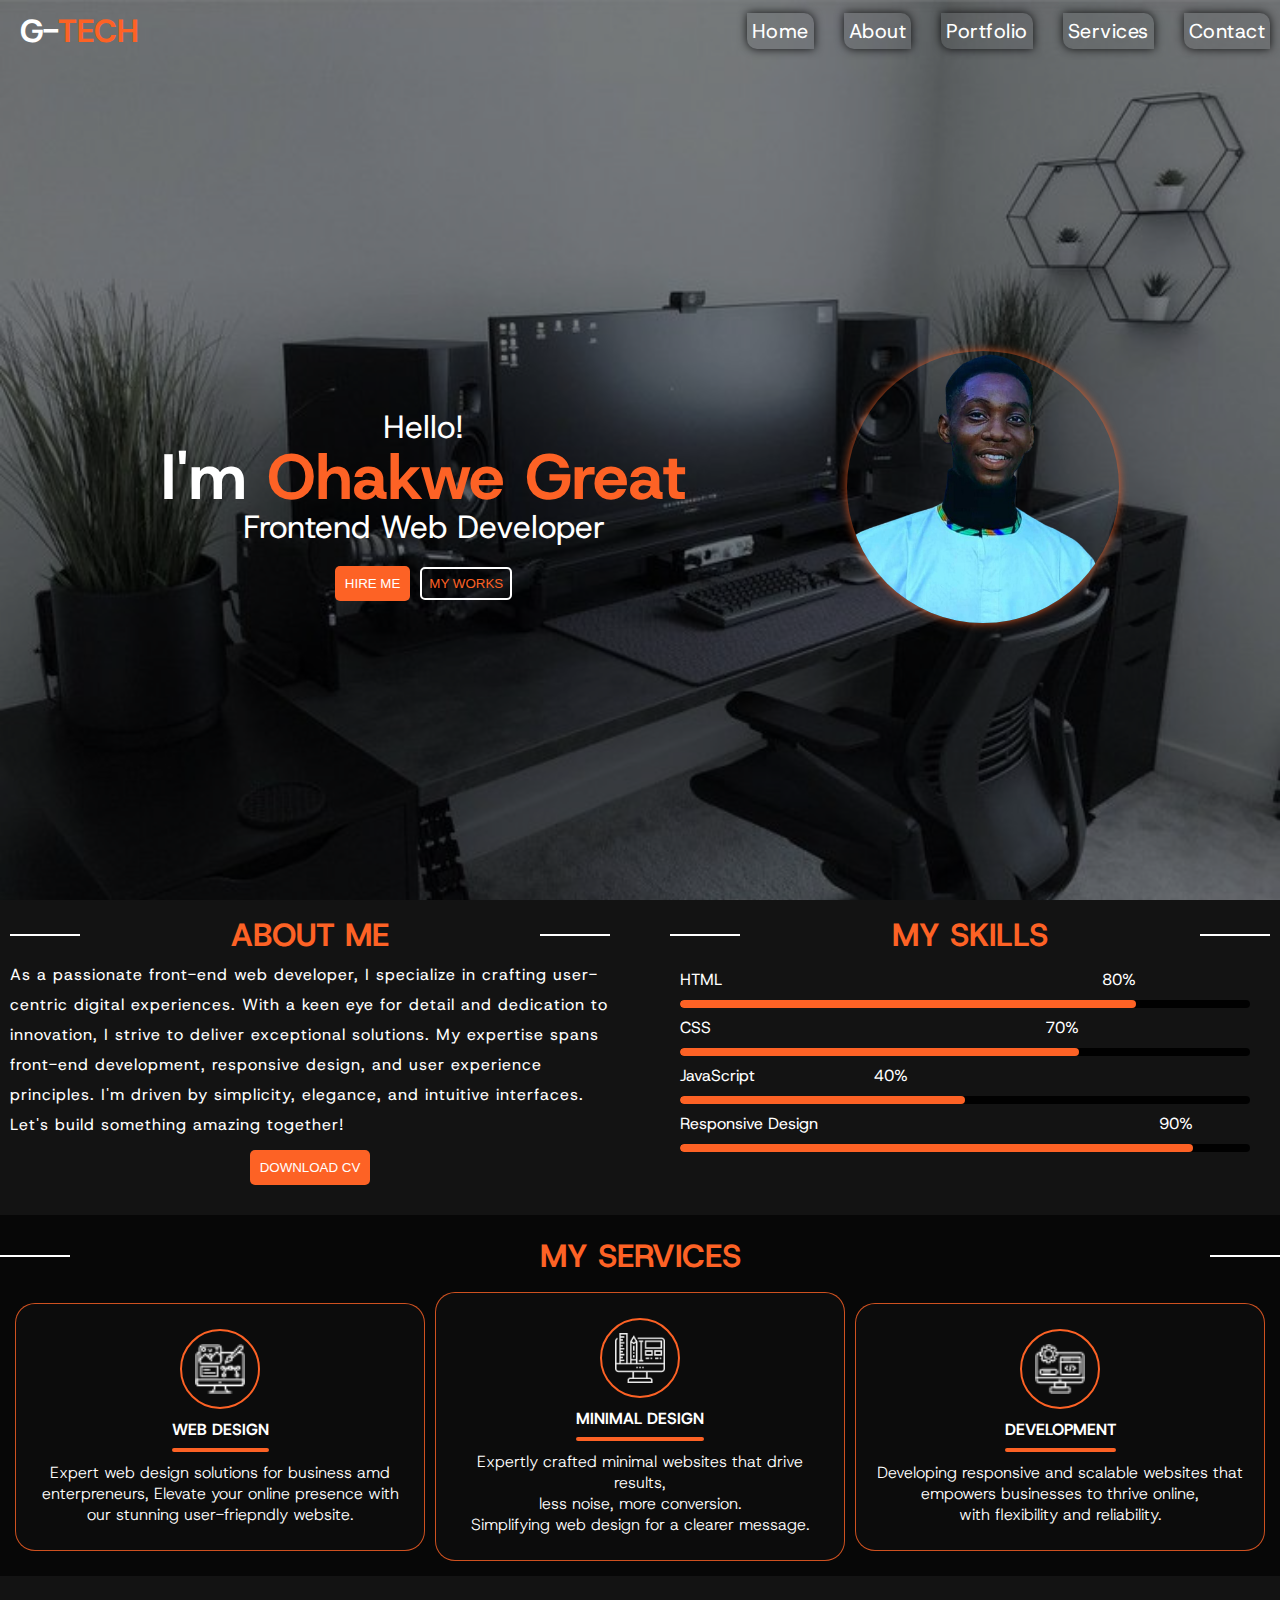
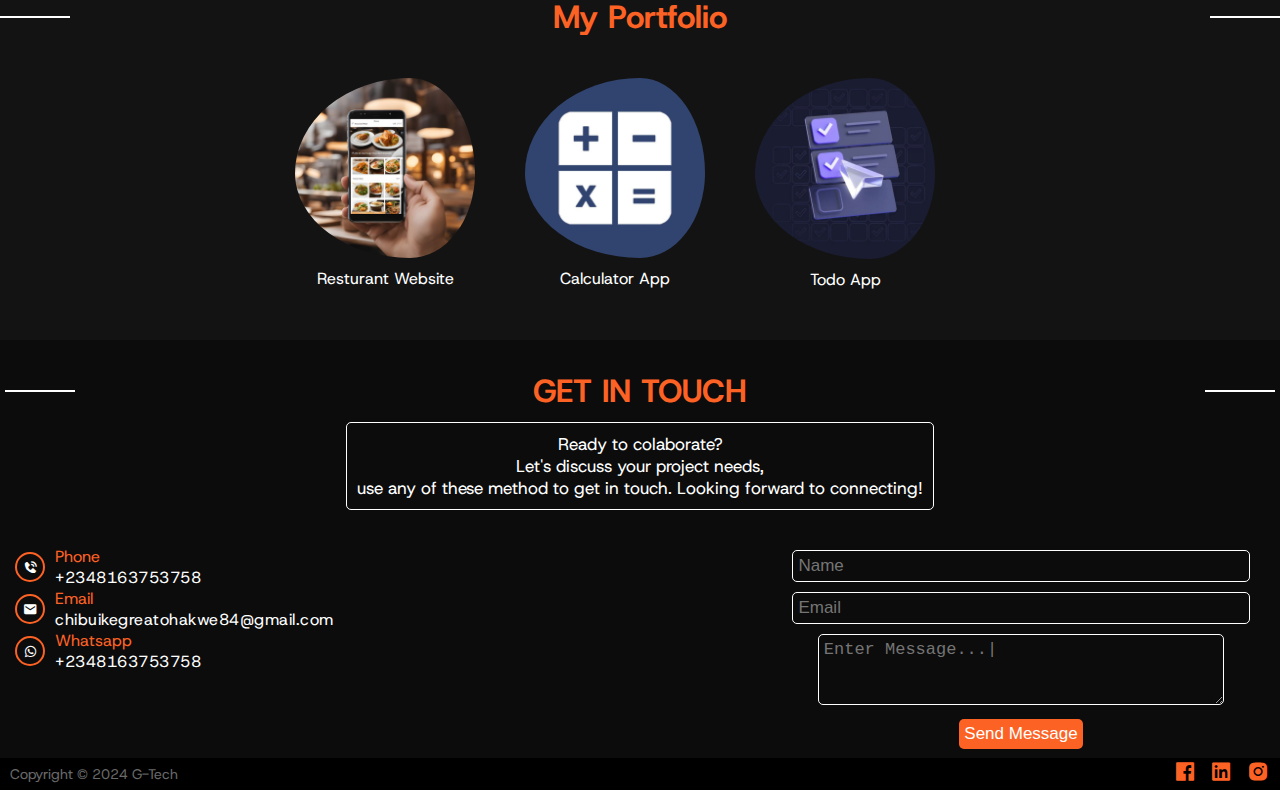
==== index.html @ cfb4677c "Update index.html" ====
<!DOCTYPE html>
<html lang="en">
<head>
   <meta charset="UTF-8">
   <meta name="viewport" content="width=device-width, initial-scale=1.0">
   <title>My Portfolio Website</title>    
   <link rel="stylesheet" href="portfolio.css">  
   <link rel="stylesheet" href="media quaries.css">
   <link href='https://unpkg.com/boxicons@2.1.4/css/boxicons.min.css' rel='stylesheet'>

</head>
<body>
   <!-- Home Section -->
    <header>
      <div class="hero-container">
      <div class="banner-section">

         <div class="logo-box">
            <h1 id="logo">G-<span id="tech">TECH</span></h1>
         </div>

        

         <div class="icon">
            <i class='bx bxs-up-arrow-alt bx-fade-up' ></i>
         </div>

         <div class="nav-box">
            <nav>
               <ul>
                  <div class="close-menu"><i class='bx bxs-down-arrow-alt bx-fade-up'></i></div>
                  <li><a href="">Home</a></li>
                  <li><a href="#about-h1"class="links">About</a></li>
                  <li><a href="#portfolio-section" class="links">Portfolio</a></li>
                  <li><a href="#services-section" class="links">Services</a></li>
                  <li><a href="#footer-message" class="links">Contact</a></li>
               </ul>
            </nav>
         </div>
        
      </div>

      <div class="introduction">
         <figure class="Photobox">
            <img src="images/my photo.jpg" alt="" class="my-photo">
         </figure>

         <div class="intro">
           <p="hello" id>Hello!</p>
           <h1>I'm <span class="name">Ohakwe Great</span></h1>
           <p>Frontend Web Developer</p>
           <div class="hero-buttons">
            <a href="mailto:chibuikegreatohakwe84@gmail.com"><button id="hire-me">HIRE ME</button></a>
           <a href="#portfolio-section"><button id="my-works">MY WORKS</button></a> 
         </div>
         </div>

         
      </div>
   

   </div>
   </header>

    <section class="about-section">

      <div class="about-container">

         <div class="about-text">
           
            <div class="hr-box">
            <hr class="hr-line-1">
            <h1 id="about-h1"> ABOUT ME </h1>
            <hr class="hr-line-1">
            </div>
            <p id="about-content">As a passionate front-end web developer,
               I specialize in crafting user-centric digital experiences.
               With a keen eye for detail and dedication to innovation,
               I strive to deliver exceptional solutions.
               My expertise spans front-end development, responsive design,
               and user experience principles. I'm driven by simplicity,
               elegance, and intuitive interfaces. Let's build something amazing together! </p>
         </div>
         <button id="download-cv">DOWNLOAD CV</button>
         </div>

         <!-- Skill Progress Bar -->
         
         <div class="skills-container">
            <div class="hr-box">
               <hr class="hr-line-1">
               <h1 id="about-h1"> MY SKILLS </h1>
               <hr class="hr-line-1">
            </div>
            <!-- HTML-Progress -->
            <div class="skill-progress-container">
            <div class="skill-progress-box">
               <div class="skill-info" style="width: 80%;">
                  <span class="skill">HTML</span>
                  <span class="rating">80%</span>
               </div>
               <div class="progress-container" >
                  <div class="progress" style="width: 80%;"></div>
               </div>
               <!-- CSS-Progress -->
               <div class="skill-info" style="width: 70%;">
                  <span class="skill">CSS</span>
                  <span class="rating">70%</span>
               </div>
               <div class="progress-container">
                  <div class="progress" style="width: 70%;"></div>
               </div>
               <!-- JavaSript-Progress -->
               <div class="skill-info" style="width: 40%;">
                  <span class="skill">JavaScript</span>
                  <span class="rating">40%</span>
               </div>
               <div class="progress-container">
                  <div class="progress" style="width: 50%;"></div>
               </div>
               <!-- Responsive-Design -->
               <div class="skill-info" style="width: 90%;">
                  <span class="skill">Responsive Design</span>
                  <span class="rating">90%</span>
               </div>
               <div class="progress-container">
                  <div class="progress" style="width: 90%;"></div>
               </div>
            </div>
               
         </div>
   </div>

   </section>


   <section id="services-section">
      <div class="hr-box">
         <hr class="hr-line-1">
         <h1 id="about-h1"> MY SERVICES </h1>
         <hr class="hr-line-1">
      </div>

      <div class="services-list-container">
        
         <div class="services">
            <figure class="figure">
               <div class="image-circle"><img src="logo/content.png" alt="Web design logo" class="logo"></div>
               <figcaption id="caption">WEB DESIGN</figcaption>
               <hr class="services-hr">
            </figure>
            <div class="services-description">
               <p>Expert web design solutions for business amd enterpreneurs, Elevate your  online presence with our stunning user-friepndly website.</p>
            </div>
         </div>

         <div class="services">
            <figure class="figure">
               <div class="image-circle"><img src="logo/minimal-design-logo.png" alt="Minimal design logo" class="logo"></div>
               <figcaption id="caption">MINIMAL DESIGN</figcaption>
               <hr class="services-hr">
            </figure>
            <div class="services-description">
               <p>Expertly crafted minimal websites that drive results,<br>
               less noise, more conversion. <br>
               Simplifying web design for a clearer message.
            </p>
            </div>
         </div>

         <div class="services">
            <figure class="figure">
               <div class="image-circle"><img src="logo/development.png" alt="Development Logo" class="logo"></div>
               <figcaption id="caption">DEVELOPMENT</figcaption>
               <hr class="services-hr">
            </figure>
            <div class="services-description">
               <p>Developing responsive and scalable websites that empowers businesses to thrive online,<br> with flexibility and reliability.
               </p>
            </div>
         </div>
      </div>
   </section>

   <section id="portfolio-section">
      <div class="contact-box">
         <div class="hr-box">
            <hr class="hr-line-1">
            <h1 id="about-h1">My Portfolio</h1>
            <hr class="hr-line-1">
         </div>

         <div class="projects-container">
            <div id="boxes"><a href="projects/Resturant web page/Index.html"><img src="images/food website.jpeg" alt=""></a> <p id="boxes-text">Resturant Website</p></div>
            <div id="boxes"><a href="Calculator App/index.html"><img src="images/calculator.jpeg" alt=""></a> <p id="boxes-text">Calculator App</p></div>
            <div id="boxes"><a href="Todo_List_App/index.html"><img src="images/Todo-app.jpeg" alt=""></a> <p id="boxes-text">Todo App</p></div>
            <div id="boxes"><a href=""></a></div>
            <div id="boxes"><a href=""></a></div>
            <div id="boxes"><a href=""></a></div>
         </div>
      
      </section>

   <section class="contact-section">
      <div class="contact-box">
         <div class="hr-box">
            <hr class="hr-line-1">
            <h1 id="about-h1">GET IN TOUCH</h1>
            <hr class="hr-line-1">
         </div>

         <p id="footer-message">Ready to colaborate? <br>
            Let's discuss your project needs,<br>
            use any of these method to get in touch.
            Looking forward to connecting!
         </p>

         <div class="contact-container">
         <div class="contact-options">

            <div class="phone">
               <i class='bx bxs-phone-call' id="contact-icon"></i>

               <div class="tel">
               <p>Phone </p>
               <a href="tel:+2348163753758">+2348163753758</a>
               </div>
            </div>

            <div class="phone">
               <i class='bx bxs-envelope' style='color:#ffffff' id="contact-icon"></i>

               <div class="tel">
               <p>Email </p>
               <a href="mailto:chibuikegreatohakwe84@gmail.com">chibuikegreatohakwe84@gmail.com</a>
               </div>
            </div>

            <div class="phone">
               <i class='bx bxl-whatsapp'  id="contact-icon"></i>

               <div class="tel">
               <p>Whatsapp </p>
               <a href="https://wa.link/nxistd">+2348163753758</a>
               </div>
            </div>

         </div>

      <div class="contact-form">
         <form action="https://formsubmit.co/chibuikegreatohakwe84@gmail.com" method="POST" id="contact-form" data-formsubmit-ajax>
            <input type="text" name="name" placeholder="Name" id="input" required><br>
            <input type="email" name="email" placeholder="Email" id="input" required><br>
            <textarea name="message" id="message"  placeholder="Enter Message...|" ></textarea><br>
            <button type="submit" id="submit" >Send Message</button>
            <p id="message-status"></p>
         </form>
      </div>

   </div>

   </section>

   <footer>

      <div class="copy-box"><p class="copy">Copyright &copy; 2024 G-Tech</p>
      </div>

      <div class="socials-icons">
         <a href="
         https://www.facebook.com/profile.php?id=100076624069407
         "><i class='bx bxl-facebook-square' ></i></a>
         <a href="https://www.linkedin.com/in/great-chibuike-5973b7276?utm_source=share&utm_campaign=share_via&utm_content=profile&utm_medium=android_app"><i class='bx bxl-linkedin-square'  ></i></a>
         <a href="https://www.instagram.com/chibuike_great/profilecard/?igsh=MTlzbmh6cG9wYnJkNA==
         "><i class='bx bxl-instagram-alt'></i></a>
      </div>
      
   </footer>
<script src="portfolio.js"></script>
</body>
</html>
---- portfolio.css ----
/* IMPORTED FONT FROM GOOGLE FONT */
@import url('https://fonts.googleapis.com/css2?family=Host+Grotesk:ital,wght@0,300..800;1,300..800&family=Roboto:ital,wght@0,100;0,300;0,400;0,500;0,700;0,900;1,100;1,300;1,400;1,500;1,700;1,900&display=swap');

 
 
 /* Mobile Display  First */

 /* CSS Reset */
* {
   margin: 0;
   padding: 0;
   box-sizing: border-box;
}

body {
   font-family: "Host Grotesk", sans-serif;
   font-optical-sizing: auto;
}

/* HERO SECTION STYLE */
header {
   height: 100vh;
   background-image: url(images/mobile\ hero\ 1.jpeg);
   background-size: cover;
   animation-name: hero-background-changer;
   animation-duration: 10s;
   animation-delay: 2s;
   animation-fill-mode: forwards;
   animation-direction: alternate; 
   animation-iteration-count: infinite;
   animation-timing-function:ease-in-out;
}

@keyframes hero-background-changer {
   0% {
      background-image: url(images/mobile\ hero\ 1.jpeg);
      }
   50% {
      background-image: url(images/mobile\ hero\ 2.jpeg);
   }
   100% {
      background-image: url(images/mobile\ hero\ 3.jpeg);
   }
}

.hero-container {
   background-color: rgba(0, 0, 0, 0.493);
   height: 100vh;
}
.banner-section {
   display: flex;
   justify-content: space-between;
   align-items: center;
}

.logo-box {
   padding: 10px 0px 0px 20px;
   color: white;
}

#tech {
   color: #fd6225;
}




.nav-box {
   position: fixed;
   top: 0;
   transform: translateY(200%);
   transition:  0.2s ease-in-out;
   width: 100%;
   /* height: 100vh; */
   background-color: rgba(0, 0, 0, 0);
   backdrop-filter: blur(10px);
   border-bottom-right-radius: 20px;
   border-bottom-left-radius: 20px;
   border: 1px solid 
   #fd6225;
   padding: 20px;
}

nav li {
   display: flex;
   flex-direction: column;
   align-items: center;
   border-bottom: 1px solid 
   #fd6225;
   border-top: 1px solid 
   #fd6225;
   padding: 18px 0px;
   box-shadow: 0 0 10px #000000d7;
   border-top-left-radius: 50%;
   border-bottom-right-radius: 50%;
   margin-top: 10px;
   font-size: 20px;
}

nav li:active {
   background-color: #fd6225;
}


.nav-box.show {
   transform: translateX(0);
   animation-name: show-nav-items;
   animation-duration: 0.3s;
   animation-timing-function: ease-in-out;
   animation-direction: alternate;
}

@keyframes show-nav-items {
   from {
      opacity: 0;
      width: 0%;
   }to {
      opacity: 100;
      width: 100%;
   }
}

ul li, a{
   list-style-type: none;
   text-decoration: none;
   color: rgb(255, 255, 255);
   letter-spacing: 0.5px;

   /* border-bottom-right-radius: 50%;
   border-bottom-left-radius: 50%; */
}

  .bxs-down-arrow-alt {
   font-size: 3rem;
   color : white;
}

.bxs-up-arrow-alt {
   font-size: 3.5rem;
   color : #fd6225;
   background-color: rgba(65, 65, 65, 0.205);
   backdrop-filter: blur(10px);
   border-radius: 10px;
}

.close-menu {
   background-color: rgba(225, 225, 225, 0.205);
   backdrop-filter: blur(10px);
   border-radius: 10px;
}

.icon {
   padding: 11px 10px 0px 0px;
}



.introduction {
   display: flex;
   flex-direction: column;
   align-items: center;
   justify-content: center;
   text-align: center;
   height: 75vh;
   line-height: 30px;
}

.my-photo {
   height: 13rem;
   width: 13rem;
   border-radius: 50%;
   box-shadow: 0 0 10px #fd6225d7;
   margin-bottom: 10px;
}  

.intro {
   color: white;
}

.name {
   color: #fd6225;
   padding-bottom: 5px;
}

.hero-buttons {
   display: flex;
   flex-direction: row;
   justify-content: center;
   padding: 10px;
   column-gap: 10px; 
}
#hire-me {
   background-color: #fd6225;
   color: white;
   border:  none;
   border-radius: 5px;
   padding: 10px;
   transition: 0.09s ease-in-out;
}

#hire-me:active {
   transform: scale(1.1);
   background-color: #f37b4b;
   color: black;
}

#my-works {
   background-color: transparent;
   color: #fd6225;
   border:  2px solid white; 
   padding: 7px;
   border-radius: 5px;
}




.about-section {
   background-color: rgba(0, 0, 0, 0.925);
   color: white;
   padding-bottom: 30px;
   /* height: 95vh; */
   line-height: 30px;
}
.about-container {
   display: flex;
   flex-direction: column;
   align-items: center;
   padding-top: 20px;
}
.about-text {
   text-align: center;
   padding-bottom: 10px;
}
#about-h1 {
   color: #fd6225;
}
#about-content {
   letter-spacing: 1px;
   padding-top: 10px;
}

#download-cv {
   background-color: #fd6225;
   border: none;
   padding: 10px;
   border-radius: 5px;
   color: white;
}

.hr-box {
   display: flex;
   justify-content: space-between;
   align-items: center;
}
.hr-line-1 {
   height: 2px;
   width: 70px;
   border: none;
   background-color: white;
}

.skills-container {
   padding-top: 50px;
}
.skill-progress-container {
   padding-top: 10px;
}
.skill-progress-box {
   padding: 0px 10px;
}
.skill-info {
   display: flex;
   justify-content: space-between;
   width: 80%;
   padding-bottom: 5px;
   padding-top: 5px;
}
.progress-container {
   width: 100%;
   height: 8px;
   background-color: #000000f1;
   border-radius: 10px;
   overflow: hidden;
}
.progress {
   height: 100%;
   background-color: #fd6225;
   border-radius: 10px;
   width: 80%;
}



/* SERVICES SECTION */
#services-section {
   background-color: rgb(7, 7, 7);
   color: white;
   padding-top: 20px;
}
.hr-box {
   text-align: center;
}

.services-list-container {
   display: flex;
   flex-direction: column;
   align-items: center;
   gap: 10px;
   padding: 15px ;
   
}
.services {
   display: flex;
   flex-direction: column;
   align-items: center;
   text-align: center;
   width: 100%;
   height: 100%;
   padding: 25px 18px;
   border-radius: 20px;
   background-color: rgb(12, 12, 12);
   border: 1px solid #fd6225ce;
}

.figure {
   display: flex;
   flex-direction: column;
   align-items: center;
   font-weight: bold;
   padding-bottom: 5px;
}
.logo {
   width: 70px;
   height: 70px;
   padding: 10px;

}
.services-hr {
   width: 100%;
   border: 2px solid #fd6225;
   border-radius: 30px;
}
.image-circle {
   border: 2px solid #fd6225;
   width: 80px;
   height: 80px;
   display: flex;
   align-items: center;
   justify-content: center;
   border-radius: 50%;
   
}

.services-description {
   font-weight: lighter;
   padding-top: 5px;
   text-align: center;
}

#caption {
   padding-top: 10px;
   padding-bottom: 8px;
}

#portfolio-section {
   background-color: rgba(0, 0, 0, 0.925);
   padding-top: 20px;
   
}
.projects-container, p{
   display: flex;
   justify-content: center;
   text-align: center;
}

.projects-container {
   display: flex;
   flex-direction: column;
   justify-content: center;
   align-items: center;
   padding-top: 10px;
}
#boxes img, #boxes-text{
   width: 300px;
   height: auto;
   border-radius: 20px;
   color: white;
   display: flex;
   padding-bottom: 10px;
}

.contact-section {
   background-color: rgb(12, 12, 12);
   color: white;
   padding: 30px 5px;
}
.phone {
   display: flex;
   flex-direction: row;
   align-items: center;
   color: #fd6225;
   column-gap: 10px;
}

#contact-icon {
   border: 2px solid #fd6225;
   border-radius: 50%;
   text-align: center;
   font-size: 15px ;
   padding: 6px;
   width: 30px;
   height: 30px;
   color: white;
}

.tel a {
   color: white;
   text-decoration: none;
}

.contact-form {
   display: flex;
   justify-content: center;
   text-align: center;
}

#input {
  margin-bottom: 10px;
  width: 90%;
  font-size: 17px;
  padding: 5px;
  border-radius: 5px;
  background: none;
  border: 1px solid white;
  color: white;
}

#message {
   margin-bottom: 10px;
   width: 80%;
   height: 40%;
   font-size: 17px;
   padding: 5px 30px ;
   border-radius: 5px;
   background: none;
   border: 1px solid white;
   color: white;
}
#footer-message {
   font-size: 17px;
   margin: 15px 5px 0px 5px; 
   padding: 10px 10px 10px 10px; 
   border-radius: 5px;
   background: none;
   border: 1px solid white;
   color: white;
}

.contact-container {
   padding-top: 30px;
}
#contact-form {
   width: 100%;
   padding-top: 20px;
}

#submit {
   background-color: #fd6225;
   color: white;
   font-size: 17px;
   border: none;
   padding: 5px;
   border-radius: 5px;
   margin-top: 4px;
}

footer {
   background-color: black;
   color: #fd6225;
   font-size: 1.5rem;
   display: flex;
   flex-direction: row;
   flex-wrap: wrap;
   justify-content: center;
   align-items: center;
   text-align: center;
   column-gap: 70px;
}
.socials-icons a {
   padding-right: 5px;
   padding-top: 5px;
   color: #fd6225;
}

.tel {
   display: flex;
   flex-direction: column;
   align-items: flex-start;
}
.copy {
   font-size: 14px;
   color: rgb(105, 105, 105);
   padding-left: 5px;
}
---- media quaries.css ----
/* All Media Queries */

/* Media for 360px -   mobile display */
@media only screen and (min-width: 700px) and (max-width: 3000px) {
   header {
      height: 100vh;
      background-image: url(images/luxury\ gaming\ room\ setup.jpeg);
      background-size: cover;
   }





   #logo {
      width: 120%;
   } 

   
  .bxs-down-arrow-alt {
      display: none;
}

.bxs-up-arrow-alt {
   display: none;
}

.close-menu {
display: none;
}

.icon {
   display: none;
}


 /* Display the nav box horizontally */
 .nav-box {
   position: relative;
   top: 0;
   transform: none;
   transition: none;
   width: 100%;
   background-color: transparent;
   backdrop-filter: none;
   border: none;
   padding: 0px;
 }
 
 /* Style the navigation menu */
 nav ul {
   list-style: none;
   margin: 0;
   padding-right: 10px;
   display: flex;
   justify-content: right;
   gap: 30px;
   align-items: center;
   border-style: none;
   border-radius: none;
 }
 
 /* Style the navigation menu items */
 nav li {
   display: inline-block;
   margin-right: 0px;
   padding: 5px;
   border: none;
   border-radius: 10px;
   border-top-left-radius: 0%;
   border-bottom-right-radius: 0%;
 }

 
 
 /* Style the navigation menu links */
 nav a {
   text-decoration: none;
   color: white;
 }



.introduction {
   display: flex;
   flex-direction: row-reverse;
   align-items: center;
   justify-content: space-evenly;
   text-align: center;
   height: 100vh;
   line-height: 50px;
   margin: 0px;
}

.my-photo {
   height: 17rem;
   width: 17rem;
   border-radius: 50%;
   box-shadow: 0 0 10px #fd6225d7;
   margin-bottom: 10px;
} 

.intro {
   color: white;
   font-size: 2rem;
} 

.hero-buttons {
   padding: 0px;
}

   .about-section {
      background-color: rgba(0, 0, 0, 0.925);
      color: white;
      padding-bottom: 30px;
      line-height: 30px;
      display: flex;
      flex-direction: row;
      justify-content: space-between;
      column-gap: 60px;
      padding-top: 20px;
   }

   .about-container {
      padding-top: 0px;
      width: 90%;
      padding-left: 10px;
   }
   #about-content {
      text-align: left;
   }

   .about-text {
      text-align: left;
      padding-top: 0px;
   }
   .hr-box {
      display: flex;
      justify-content: space-between;
      align-items: center;
      width: 100%;
   }
   .hr-line-1 {
      height: 2px;
      width: 70px;
      border: none;
      background-color: white;
   }
   
   .skills-container {
      padding-top: 0px;
      padding-right: 10px;
      width: 90%;
      margin-top: 0px;
   }
   .skill-progress-container {
      padding-top: 10px;
      padding-right: 10px;
   }
   .skill-progress-box {
      padding: 0px 10px;
   }
   .skill-info {
      display: flex;
      justify-content: space-between;
      width: 80%;
      padding-bottom: 5px;
      padding-top: 5px;
   }


   .services-list-container {
      display: flex;
      flex-direction: row;
      align-items: center;
      gap: 10px;
      padding: 15px ;
   }

   .services {
      display: flex;
      flex-direction: column;
      align-items: center;
      text-align: center;
      padding: 25px 18px;
      border-radius: 20px;
      background-color: rgb(12, 12, 12);
      border: 1px solid #fd6225ce;
   }

   .projects-container {
      flex-direction: row;
      align-items: center;
      text-align: center;
      justify-content: center;
      width: 100%;
      padding: 40px 0px;
   }
   
   #boxes img, #boxes-text {
      width: 230px;
      padding-right: 50px;
      border-radius: 50%;
   }

   .contact-section {
      background-color: rgb(12, 12, 12);
      color: white;
      padding: 30px 5px;
   }
   .contact-box {
      display: flex;
      flex-direction: column;
      justify-content: center;
   }
   .phone {
      display: flex;
      flex-direction: row;
      align-items: center;
      color: #fd6225;
      column-gap: 10px;
   }

   .contact-options {
      padding-left: 10px;
   }
   
   #contact-icon {
      border: 2px solid #fd6225;
      border-radius: 50%;
      text-align: center;
      font-size: 15px ;
      padding: 6px;
      width: 30px;
      height: 30px;
      color: white;
   }
   
   .tel a {
      color: white;
      text-decoration: none;
   }
   
   #input {
     margin-bottom: 10px;
     width: 90%;
     font-size: 17px;
     padding: 5px;
     border-radius: 5px;
     background: none;
     border: 1px solid white;
     color: white;
   }
   
   #message {
      margin-bottom: 5px;
      width: 80%;
      height: 40%;
      font-size: 17px;
      padding: 5px;
      border-radius: 5px;
      background: none;
      border: 1px solid white;
      color: white;
   }
   #footer-message {
      max-width: 50%;
      margin: 10px auto;
      
   }
   #contact-form {
      width: 100%;
      padding-top: 30px;
   }
   .contact-form {
      width: 40%;
      padding-top: 30px;
   }
   
   #submit {
      background-color: #fd6225;
      color: white;
      font-size: 17px;
      border: none;
      padding: 5px;
      border-radius: 5px;
      margin-top: 4px;
   }

   .contact-container {
      display: flex;
      align-items: center;
      justify-content: space-between;
      margin-top: -60px;
      
   }

   footer {
      background-color: black;
      color: #fd6225;
      font-size: 1.5rem;
      display: flex;
      flex-direction: row;
      flex-wrap: wrap;
      justify-content: space-between;
      align-items: center;
      text-align: center;
      gap: 0px;
      padding: 0px 5px 0px 5px;
   }
   .socials-icons a {
      padding-right: 5px;
      padding-top: 5px;
      color: #fd6225;
   }
   
   .tel {
      display: flex;
      flex-direction: column;
      align-items: flex-start;
   }
   .copy {
      font-size: 14px;
      color: rgb(105, 105, 105);
      padding-left: 5px;
   }


}
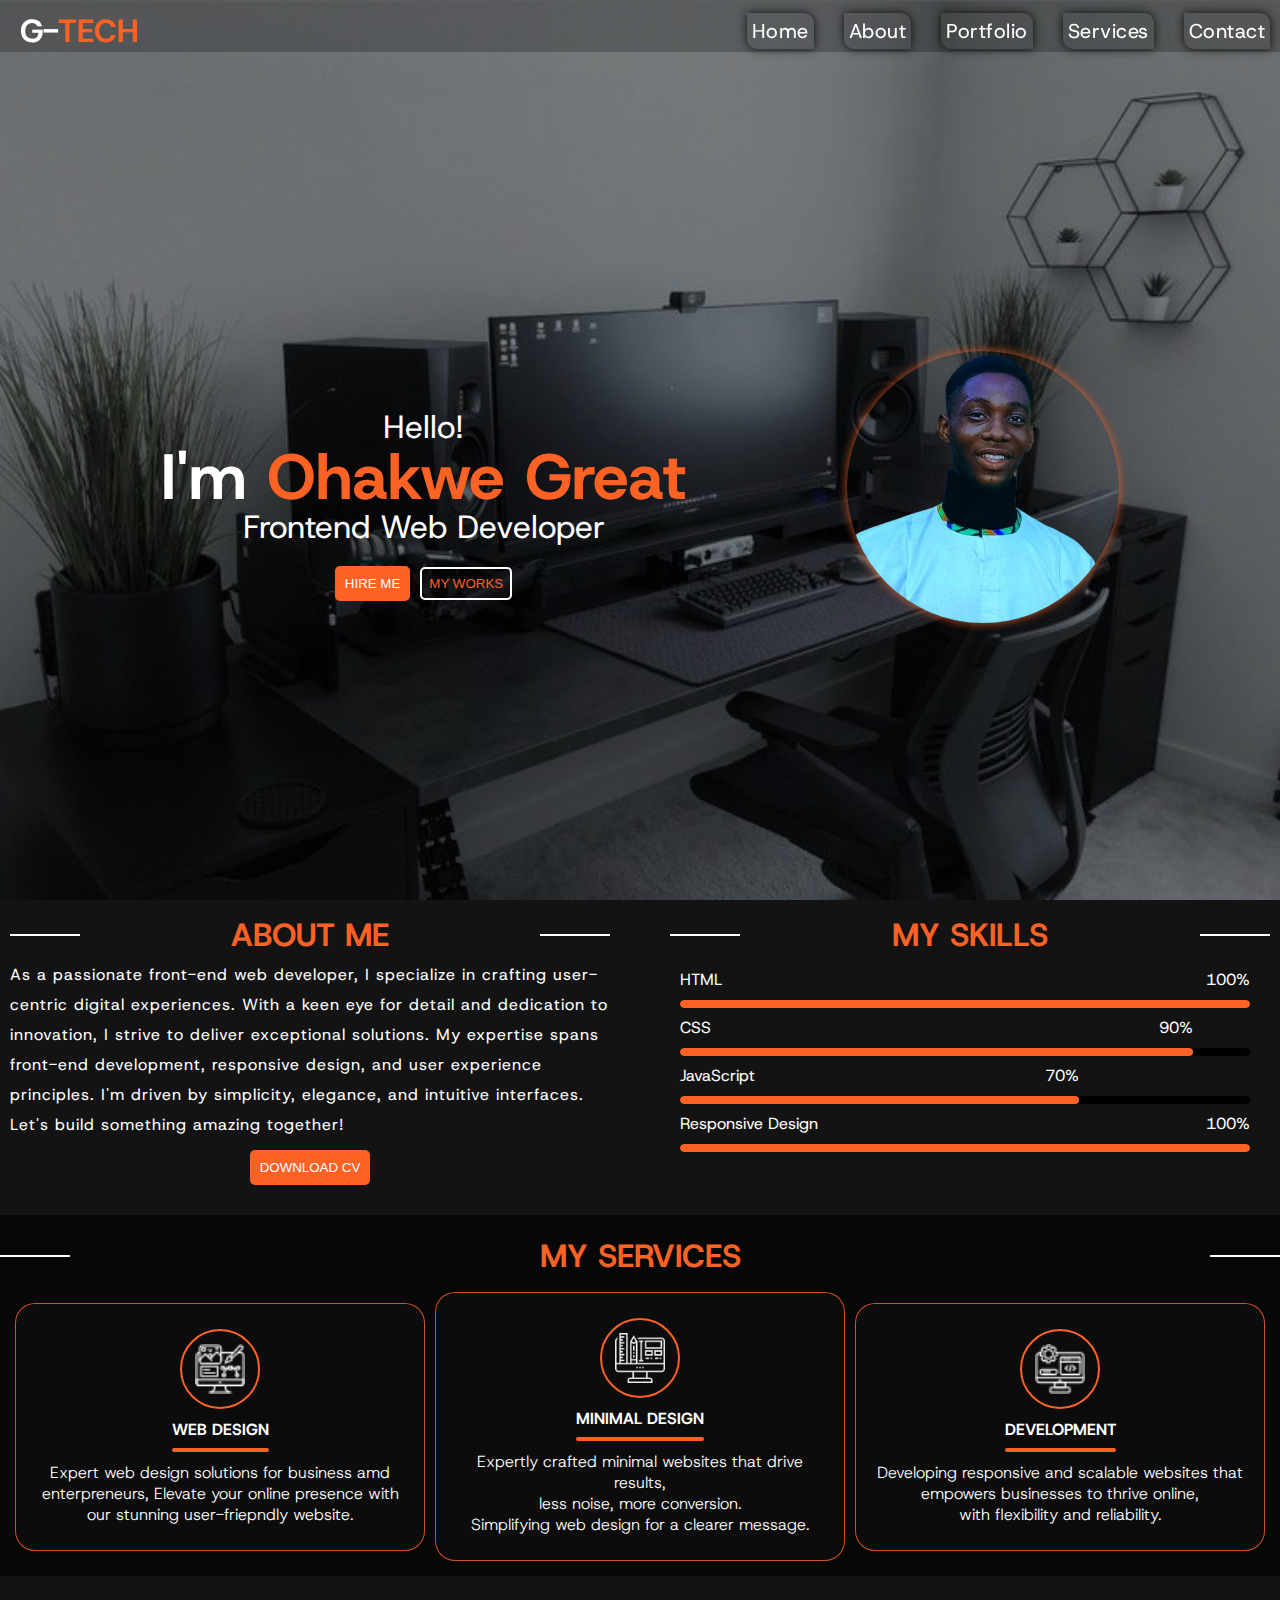
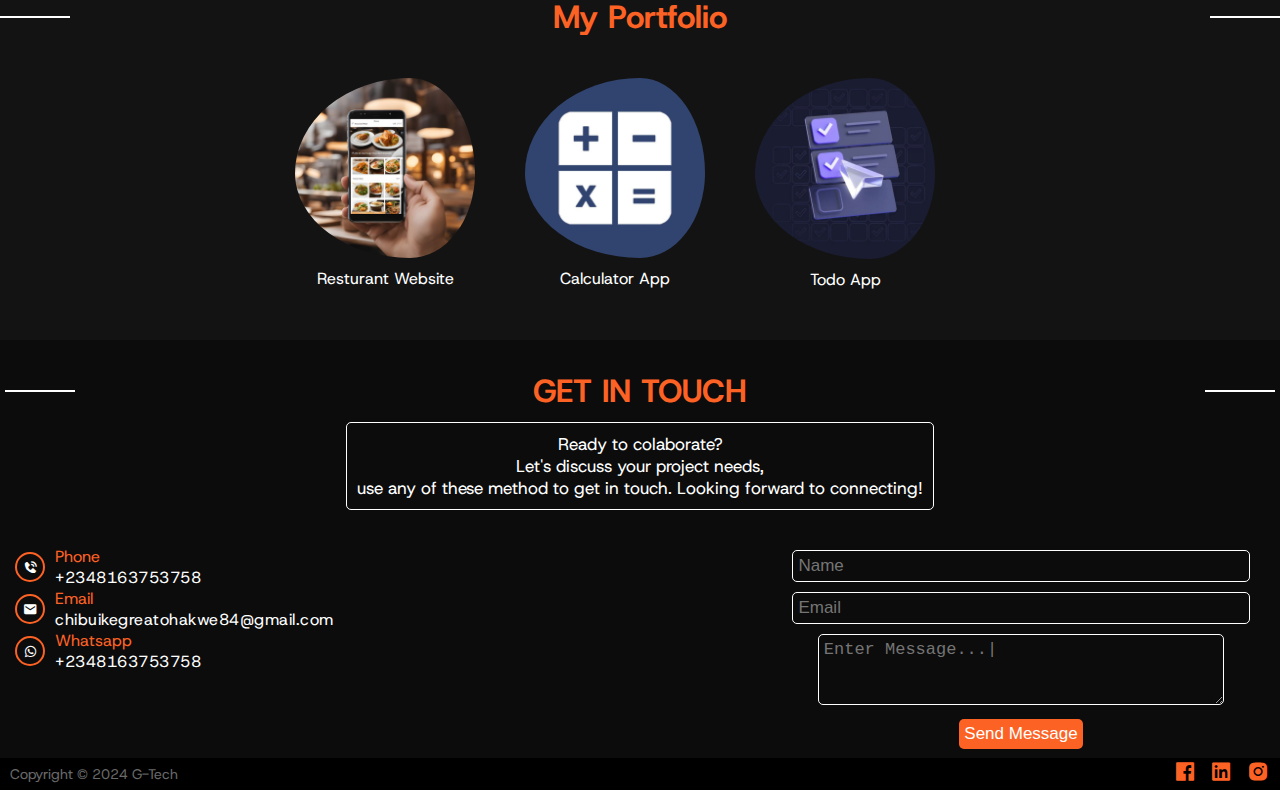
==== commit 315964d4: "Update index.html" ====
--- a/index.html
+++ b/index.html
@@ -95,36 +95,36 @@
             <!-- HTML-Progress -->
             <div class="skill-progress-container">
             <div class="skill-progress-box">
-               <div class="skill-info" style="width: 80%;">
+               <div class="skill-info" style="width: 100%;">
                   <span class="skill">HTML</span>
-                  <span class="rating">80%</span>
+                  <span class="rating">100%</span>
                </div>
                <div class="progress-container" >
-                  <div class="progress" style="width: 80%;"></div>
+                  <div class="progress" style="width: 100%;"></div>
                </div>
                <!-- CSS-Progress -->
+               <div class="skill-info" style="width: 90%;">
+                  <span class="skill">CSS</span>
+                  <span class="rating">90%</span>
+               </div>
+               <div class="progress-container">
+                  <div class="progress" style="width: 90%;"></div>
+               </div>
+               <!-- JavaSript-Progress -->
                <div class="skill-info" style="width: 70%;">
-                  <span class="skill">CSS</span>
+                  <span class="skill">JavaScript</span>
                   <span class="rating">70%</span>
                </div>
                <div class="progress-container">
                   <div class="progress" style="width: 70%;"></div>
                </div>
-               <!-- JavaSript-Progress -->
-               <div class="skill-info" style="width: 40%;">
-                  <span class="skill">JavaScript</span>
-                  <span class="rating">40%</span>
+               <!-- Responsive-Design -->
+               <div class="skill-info" style="width: 100%;">
+                  <span class="skill">Responsive Design</span>
+                  <span class="rating">100%</span>
                </div>
                <div class="progress-container">
-                  <div class="progress" style="width: 50%;"></div>
-               </div>
-               <!-- Responsive-Design -->
-               <div class="skill-info" style="width: 90%;">
-                  <span class="skill">Responsive Design</span>
-                  <span class="rating">90%</span>
-               </div>
-               <div class="progress-container">
-                  <div class="progress" style="width: 90%;"></div>
+                  <div class="progress" style="width: 100%;"></div>
                </div>
             </div>
                
--- a/portfolio.css
+++ b/portfolio.css
@@ -72,8 +72,8 @@
    transition:  0.2s ease-in-out;
    width: 100%;
    /* height: 100vh; */
-   background-color: rgba(0, 0, 0, 0);
-   backdrop-filter: blur(10px);
+   background-color: rgba(136, 132, 132, 0.979);
+   /* backdrop-filter: blur(100px); */
    border-bottom-right-radius: 20px;
    border-bottom-left-radius: 20px;
    border: 1px solid 
@@ -95,6 +95,7 @@
    border-bottom-right-radius: 50%;
    margin-top: 10px;
    font-size: 20px;
+   z-index: 1;
 }
 
 nav li:active {
@@ -141,6 +142,11 @@
    background-color: rgba(65, 65, 65, 0.205);
    backdrop-filter: blur(10px);
    border-radius: 10px;
+/*    position: fixed;
+   top: 15px;
+   right: 10px;
+   z-index: 1; */
+
 }
 
 .close-menu {
@@ -171,15 +177,45 @@
    border-radius: 50%;
    box-shadow: 0 0 10px #fd6225d7;
    margin-bottom: 10px;
-}  
+   animation-name: show-photo;
+   animation-duration: 1s;
+   animation-timing-function: ease-in-out;
+} 
+
+@keyframes show-photo {
+   from {
+      opacity: 0;
+      transform: translateY(200px) scale(0.3);
+   }to {
+      opacity: 1;
+      transform: translateY(0) scale(1);
+   }
+}
 
 .intro {
    color: white;
+}
+
+#hello {
+   animation: service-entry both;
+   animation-duration: 1s;
+   animation-timing-function: ease-in-out;
+   animation-delay: 2s;
 }
 
 .name {
    color: #fd6225;
    padding-bottom: 5px;
+   animation-name: name;
+   animation-duration: 3s;
+   animation-timing-function: ease-in-out;
+}
+@keyframes name {
+   from {
+      opacity: 0;
+   }to {
+      opacity: 1;
+   }
 }
 
 .hero-buttons {
@@ -196,6 +232,9 @@
    border-radius: 5px;
    padding: 10px;
    transition: 0.09s ease-in-out;
+   animation-name: name;
+   animation-duration: 2s;
+   animation-timing-function: ease-in-out;
 }
 
 #hire-me:active {
@@ -210,6 +249,9 @@
    border:  2px solid white; 
    padding: 7px;
    border-radius: 5px;
+   animation-name: name;
+   animation-duration: 3s;
+   animation-timing-function: ease-in-out;
 }
 
 
@@ -234,10 +276,33 @@
 }
 #about-h1 {
    color: #fd6225;
+   animation: show-text both;
+   animation-timeline: view(70% 5%);
+   animation-duration: 30s;
+}
+@keyframes show-text {
+   from {
+      opacity: 0;
+      transform: translateY(200px) scale(0.3);
+   }to {
+      opacity: 1;
+      transform: translateY(0) scale(1);
+   }
 }
 #about-content {
    letter-spacing: 1px;
    padding-top: 10px;
+   animation: show-content both;
+   animation-timeline: view(70% 5%);
+}
+@keyframes show-content {
+   from {
+      opacity: 0;
+      transform:  scale(0.3)
+   }to {
+      opacity: 1;
+      transform:  scale(1);
+   }
 }
 
 #download-cv {
@@ -275,6 +340,9 @@
    width: 80%;
    padding-bottom: 5px;
    padding-top: 5px;
+      animation: service-entry ease-in-out both;
+   animation-timeline: view();
+   animation-range: entry 50% cover 50%;
 }
 .progress-container {
    width: 100%;
@@ -282,12 +350,18 @@
    background-color: #000000f1;
    border-radius: 10px;
    overflow: hidden;
+   animation: service-entry ease-in-out both;
+   animation-timeline: view();
+   animation-range: entry 50% cover 50%;
 }
 .progress {
    height: 100%;
    background-color: #fd6225;
    border-radius: 10px;
    width: 80%;
+   animation: boxes-text-entry ease-in-out both;
+   animation-timeline: view();
+   animation-range: entry 50% cover 50%;
 }
 
 
@@ -321,8 +395,20 @@
    border-radius: 20px;
    background-color: rgb(12, 12, 12);
    border: 1px solid #fd6225ce;
-}
-
+   animation: service-entry ease-in-out both;
+   animation-timeline: view();
+   animation-range: entry 50% cover 50%;
+}
+
+@keyframes service-entry {
+   from {
+      opacity: 0;
+      transform: translateY(200px) scale(0.3);
+   }to {
+      opacity: 1;
+      transform: translateY(0) scale(1);
+   }
+}
 .figure {
    display: flex;
    flex-direction: column;
@@ -356,6 +442,9 @@
    font-weight: lighter;
    padding-top: 5px;
    text-align: center;
+   animation: service-entry ease-in-out both;
+   animation-timeline: view();
+   animation-range: entry 50% cover 50%;
 }
 
 #caption {
@@ -388,6 +477,33 @@
    color: white;
    display: flex;
    padding-bottom: 10px;
+   animation: portfolio-entry ease-in-out both;
+   animation-timeline: view();
+   animation-range: entry 50% cover 50%;
+}
+
+#boxes-text {
+   animation: boxes-text-entry ease-in-out both;
+   animation-timeline: view();
+   animation-range: entry 50% cover 50%;
+}
+@keyframes portfolio-entry {
+   from {
+      opacity: 0;
+      transform: translateX(100px) scale(0.3);
+   }to {
+      opacity: 1;
+      transform: translateX(0) scale(1);
+   }
+}
+@keyframes boxes-text-entry {
+   from {
+      opacity: 0;
+      transform: translateX(-200px) scale(0.3);
+   }to {
+      opacity: 1;
+      transform: translateX(0) scale(1);
+   } 
 }
 
 .contact-section {
@@ -401,6 +517,8 @@
    align-items: center;
    color: #fd6225;
    column-gap: 10px;
+   animation: service-entry ease-in-out both;
+   animation-timeline: view(70% 5%);
 }
 
 #contact-icon {
@@ -412,17 +530,23 @@
    width: 30px;
    height: 30px;
    color: white;
+   animation: boxes-text-entry ease-in-out both;
+   animation-timeline: view(100% 5%);
 }
 
 .tel a {
    color: white;
    text-decoration: none;
+   animation: boxes-text-entry ease-in-out both;
+   animation-timeline: view(70% 5%);
 }
 
 .contact-form {
    display: flex;
    justify-content: center;
    text-align: center;
+      animation: service-entry ease-in-out both;
+   animation-timeline: view(90% 5%);
 }
 
 #input {
@@ -475,6 +599,11 @@
    margin-top: 4px;
 }
 
+#footer-message {
+   animation: service-entry ease-in-out both;
+   animation-timeline: view(70% 5%);
+}
+
 footer {
    background-color: black;
    color: #fd6225;
@@ -502,4 +631,4 @@
    font-size: 14px;
    color: rgb(105, 105, 105);
    padding-left: 5px;
-}+}
--- a/media quaries.css
+++ b/media quaries.css
@@ -2,328 +2,323 @@
 
 /* Media for 360px -   mobile display */
 @media only screen and (min-width: 700px) and (max-width: 3000px) {
-   header {
-      height: 100vh;
-      background-image: url(images/luxury\ gaming\ room\ setup.jpeg);
-      background-size: cover;
-   }
-
-
-
-
-
-   #logo {
-      width: 120%;
-   } 
-
-   
+  header {
+    height: 100vh;
+    background-image: url(images/luxury\ gaming\ room\ setup.jpeg);
+    background-size: cover;
+  }
+
+  .banner-section {
+    position: sticky;
+    top: 0;
+    background-color: rgba(0, 0, 0, 0.226);
+  }
+
+  #logo {
+    width: 120%;
+  }
+
   .bxs-down-arrow-alt {
-      display: none;
+    display: none;
+  }
+
+  .bxs-up-arrow-alt {
+    display: none;
+  }
+
+  .close-menu {
+    display: none;
+  }
+
+  .icon {
+    display: none;
+  }
+
+  /* Display the nav box horizontally */
+  .nav-box {
+    position: relative;
+    top: 0;
+    transform: none;
+    transition: none;
+    width: 100%;
+    background-color: transparent;
+    backdrop-filter: none;
+    border: none;
+    padding: 0px;
+  }
+
+  /* Style the navigation menu */
+  nav ul {
+    list-style: none;
+    margin: 0;
+    padding-right: 10px;
+    display: flex;
+    justify-content: right;
+    gap: 30px;
+    align-items: center;
+    border-style: none;
+    border-radius: none;
+  }
+
+  /* Style the navigation menu items */
+  nav li {
+    display: inline-block;
+    margin-right: 0px;
+    padding: 5px;
+    border: none;
+    border-radius: 10px;
+    border-top-left-radius: 0%;
+    border-bottom-right-radius: 0%;
+  }
+
+  /* Style the navigation menu links */
+  nav a {
+    text-decoration: none;
+    color: white;
+  }
+
+  .introduction {
+    display: flex;
+    flex-direction: row-reverse;
+    align-items: center;
+    justify-content: space-evenly;
+    text-align: center;
+    height: 100vh;
+    line-height: 50px;
+    margin: 0px;
+  }
+
+  .my-photo {
+    height: 17rem;
+    width: 17rem;
+    border-radius: 50%;
+    box-shadow: 0 0 10px #fd6225d7;
+    margin-bottom: 10px;
+  }
+
+  .intro {
+    color: white;
+    font-size: 2rem;
+  }
+
+  .hero-buttons {
+    padding: 0px;
+  }
+
+  .about-section {
+    background-color: rgba(0, 0, 0, 0.925);
+    color: white;
+    padding-bottom: 30px;
+    line-height: 30px;
+    display: flex;
+    flex-direction: row;
+    justify-content: space-between;
+    column-gap: 60px;
+    padding-top: 20px;
+  }
+
+  .about-container {
+    padding-top: 0px;
+    width: 90%;
+    padding-left: 10px;
+  }
+  #about-content {
+    text-align: left;
+  }
+
+  .about-text {
+    text-align: left;
+    padding-top: 0px;
+  }
+  .hr-box {
+    display: flex;
+    justify-content: space-between;
+    align-items: center;
+    width: 100%;
+  }
+  .hr-line-1 {
+    height: 2px;
+    width: 70px;
+    border: none;
+    background-color: white;
+  }
+
+  .skills-container {
+    padding-top: 0px;
+    padding-right: 10px;
+    width: 90%;
+    margin-top: 0px;
+  }
+  .skill-progress-container {
+    padding-top: 10px;
+    padding-right: 10px;
+  }
+  .skill-progress-box {
+    padding: 0px 10px;
+  }
+  .skill-info {
+    display: flex;
+    justify-content: space-between;
+    width: 80%;
+    padding-bottom: 5px;
+    padding-top: 5px;
+  }
+
+  .services-list-container {
+    display: flex;
+    flex-direction: row;
+    align-items: center;
+    gap: 10px;
+    padding: 15px;
+  }
+
+  .services {
+    display: flex;
+    flex-direction: column;
+    align-items: center;
+    text-align: center;
+    padding: 25px 18px;
+    border-radius: 20px;
+    background-color: rgb(12, 12, 12);
+    border: 1px solid #fd6225ce;
+  }
+
+  .projects-container {
+    flex-direction: row;
+    align-items: center;
+    text-align: center;
+    justify-content: center;
+    width: 100%;
+    padding: 40px 0px;
+  }
+
+  #boxes img,
+  #boxes-text {
+    width: 230px;
+    padding-right: 50px;
+    border-radius: 50%;
+  }
+
+  .contact-section {
+    background-color: rgb(12, 12, 12);
+    color: white;
+    padding: 30px 5px;
+  }
+  .contact-box {
+    display: flex;
+    flex-direction: column;
+    justify-content: center;
+  }
+  .phone {
+    display: flex;
+    flex-direction: row;
+    align-items: center;
+    color: #fd6225;
+    column-gap: 10px;
+    animation: none;
+  }
+
+  .contact-options {
+    padding-left: 10px;
+  }
+
+  #contact-icon {
+    border: 2px solid #fd6225;
+    border-radius: 50%;
+    text-align: center;
+    font-size: 15px;
+    padding: 6px;
+    width: 30px;
+    height: 30px;
+    color: white;
+    animation: none;
+  }
+
+  .tel a {
+    color: white;
+    text-decoration: none;
+    animation: none;
+  }
+
+  #input {
+    margin-bottom: 10px;
+    width: 90%;
+    font-size: 17px;
+    padding: 5px;
+    border-radius: 5px;
+    background: none;
+    border: 1px solid white;
+    color: white;
+  }
+
+  #message {
+    margin-bottom: 5px;
+    width: 80%;
+    height: 40%;
+    font-size: 17px;
+    padding: 5px;
+    border-radius: 5px;
+    background: none;
+    border: 1px solid white;
+    color: white;
+  }
+  #footer-message {
+    max-width: 50%;
+    margin: 10px auto;
+  }
+  #contact-form {
+    width: 100%;
+    padding-top: 30px;
+  }
+  .contact-form {
+    width: 40%;
+    padding-top: 30px;
+  }
+
+  #submit {
+    background-color: #fd6225;
+    color: white;
+    font-size: 17px;
+    border: none;
+    padding: 5px;
+    border-radius: 5px;
+    margin-top: 4px;
+  }
+
+  .contact-container {
+    display: flex;
+    align-items: center;
+    justify-content: space-between;
+    margin-top: -60px;
+  }
+
+  footer {
+    background-color: black;
+    color: #fd6225;
+    font-size: 1.5rem;
+    display: flex;
+    flex-direction: row;
+    flex-wrap: wrap;
+    justify-content: space-between;
+    align-items: center;
+    text-align: center;
+    gap: 0px;
+    padding: 0px 5px 0px 5px;
+  }
+  .socials-icons a {
+    padding-right: 5px;
+    padding-top: 5px;
+    color: #fd6225;
+  }
+
+  .tel {
+    display: flex;
+    flex-direction: column;
+    align-items: flex-start;
+  }
+  .copy {
+    font-size: 14px;
+    color: rgb(105, 105, 105);
+    padding-left: 5px;
+  }
 }
-
-.bxs-up-arrow-alt {
-   display: none;
-}
-
-.close-menu {
-display: none;
-}
-
-.icon {
-   display: none;
-}
-
-
- /* Display the nav box horizontally */
- .nav-box {
-   position: relative;
-   top: 0;
-   transform: none;
-   transition: none;
-   width: 100%;
-   background-color: transparent;
-   backdrop-filter: none;
-   border: none;
-   padding: 0px;
- }
- 
- /* Style the navigation menu */
- nav ul {
-   list-style: none;
-   margin: 0;
-   padding-right: 10px;
-   display: flex;
-   justify-content: right;
-   gap: 30px;
-   align-items: center;
-   border-style: none;
-   border-radius: none;
- }
- 
- /* Style the navigation menu items */
- nav li {
-   display: inline-block;
-   margin-right: 0px;
-   padding: 5px;
-   border: none;
-   border-radius: 10px;
-   border-top-left-radius: 0%;
-   border-bottom-right-radius: 0%;
- }
-
- 
- 
- /* Style the navigation menu links */
- nav a {
-   text-decoration: none;
-   color: white;
- }
-
-
-
-.introduction {
-   display: flex;
-   flex-direction: row-reverse;
-   align-items: center;
-   justify-content: space-evenly;
-   text-align: center;
-   height: 100vh;
-   line-height: 50px;
-   margin: 0px;
-}
-
-.my-photo {
-   height: 17rem;
-   width: 17rem;
-   border-radius: 50%;
-   box-shadow: 0 0 10px #fd6225d7;
-   margin-bottom: 10px;
-} 
-
-.intro {
-   color: white;
-   font-size: 2rem;
-} 
-
-.hero-buttons {
-   padding: 0px;
-}
-
-   .about-section {
-      background-color: rgba(0, 0, 0, 0.925);
-      color: white;
-      padding-bottom: 30px;
-      line-height: 30px;
-      display: flex;
-      flex-direction: row;
-      justify-content: space-between;
-      column-gap: 60px;
-      padding-top: 20px;
-   }
-
-   .about-container {
-      padding-top: 0px;
-      width: 90%;
-      padding-left: 10px;
-   }
-   #about-content {
-      text-align: left;
-   }
-
-   .about-text {
-      text-align: left;
-      padding-top: 0px;
-   }
-   .hr-box {
-      display: flex;
-      justify-content: space-between;
-      align-items: center;
-      width: 100%;
-   }
-   .hr-line-1 {
-      height: 2px;
-      width: 70px;
-      border: none;
-      background-color: white;
-   }
-   
-   .skills-container {
-      padding-top: 0px;
-      padding-right: 10px;
-      width: 90%;
-      margin-top: 0px;
-   }
-   .skill-progress-container {
-      padding-top: 10px;
-      padding-right: 10px;
-   }
-   .skill-progress-box {
-      padding: 0px 10px;
-   }
-   .skill-info {
-      display: flex;
-      justify-content: space-between;
-      width: 80%;
-      padding-bottom: 5px;
-      padding-top: 5px;
-   }
-
-
-   .services-list-container {
-      display: flex;
-      flex-direction: row;
-      align-items: center;
-      gap: 10px;
-      padding: 15px ;
-   }
-
-   .services {
-      display: flex;
-      flex-direction: column;
-      align-items: center;
-      text-align: center;
-      padding: 25px 18px;
-      border-radius: 20px;
-      background-color: rgb(12, 12, 12);
-      border: 1px solid #fd6225ce;
-   }
-
-   .projects-container {
-      flex-direction: row;
-      align-items: center;
-      text-align: center;
-      justify-content: center;
-      width: 100%;
-      padding: 40px 0px;
-   }
-   
-   #boxes img, #boxes-text {
-      width: 230px;
-      padding-right: 50px;
-      border-radius: 50%;
-   }
-
-   .contact-section {
-      background-color: rgb(12, 12, 12);
-      color: white;
-      padding: 30px 5px;
-   }
-   .contact-box {
-      display: flex;
-      flex-direction: column;
-      justify-content: center;
-   }
-   .phone {
-      display: flex;
-      flex-direction: row;
-      align-items: center;
-      color: #fd6225;
-      column-gap: 10px;
-   }
-
-   .contact-options {
-      padding-left: 10px;
-   }
-   
-   #contact-icon {
-      border: 2px solid #fd6225;
-      border-radius: 50%;
-      text-align: center;
-      font-size: 15px ;
-      padding: 6px;
-      width: 30px;
-      height: 30px;
-      color: white;
-   }
-   
-   .tel a {
-      color: white;
-      text-decoration: none;
-   }
-   
-   #input {
-     margin-bottom: 10px;
-     width: 90%;
-     font-size: 17px;
-     padding: 5px;
-     border-radius: 5px;
-     background: none;
-     border: 1px solid white;
-     color: white;
-   }
-   
-   #message {
-      margin-bottom: 5px;
-      width: 80%;
-      height: 40%;
-      font-size: 17px;
-      padding: 5px;
-      border-radius: 5px;
-      background: none;
-      border: 1px solid white;
-      color: white;
-   }
-   #footer-message {
-      max-width: 50%;
-      margin: 10px auto;
-      
-   }
-   #contact-form {
-      width: 100%;
-      padding-top: 30px;
-   }
-   .contact-form {
-      width: 40%;
-      padding-top: 30px;
-   }
-   
-   #submit {
-      background-color: #fd6225;
-      color: white;
-      font-size: 17px;
-      border: none;
-      padding: 5px;
-      border-radius: 5px;
-      margin-top: 4px;
-   }
-
-   .contact-container {
-      display: flex;
-      align-items: center;
-      justify-content: space-between;
-      margin-top: -60px;
-      
-   }
-
-   footer {
-      background-color: black;
-      color: #fd6225;
-      font-size: 1.5rem;
-      display: flex;
-      flex-direction: row;
-      flex-wrap: wrap;
-      justify-content: space-between;
-      align-items: center;
-      text-align: center;
-      gap: 0px;
-      padding: 0px 5px 0px 5px;
-   }
-   .socials-icons a {
-      padding-right: 5px;
-      padding-top: 5px;
-      color: #fd6225;
-   }
-   
-   .tel {
-      display: flex;
-      flex-direction: column;
-      align-items: flex-start;
-   }
-   .copy {
-      font-size: 14px;
-      color: rgb(105, 105, 105);
-      padding-left: 5px;
-   }
-
-
-}
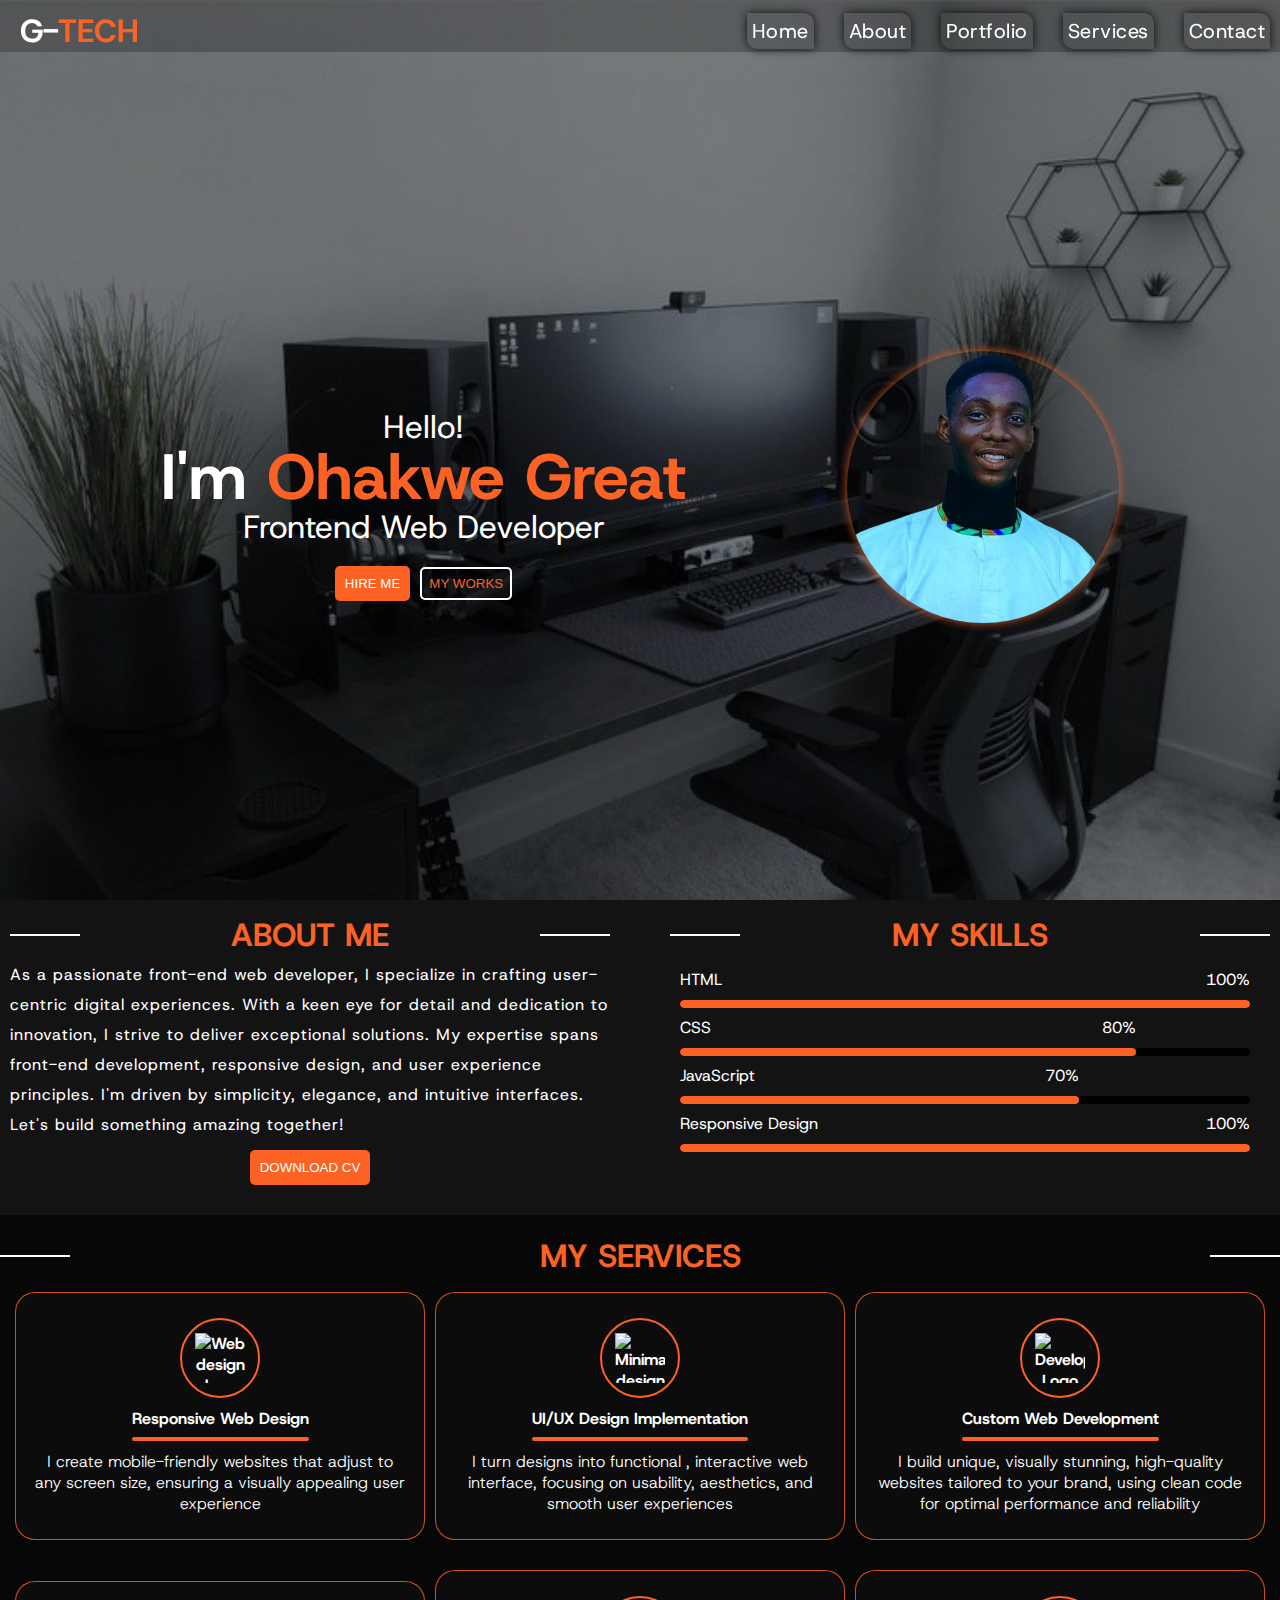
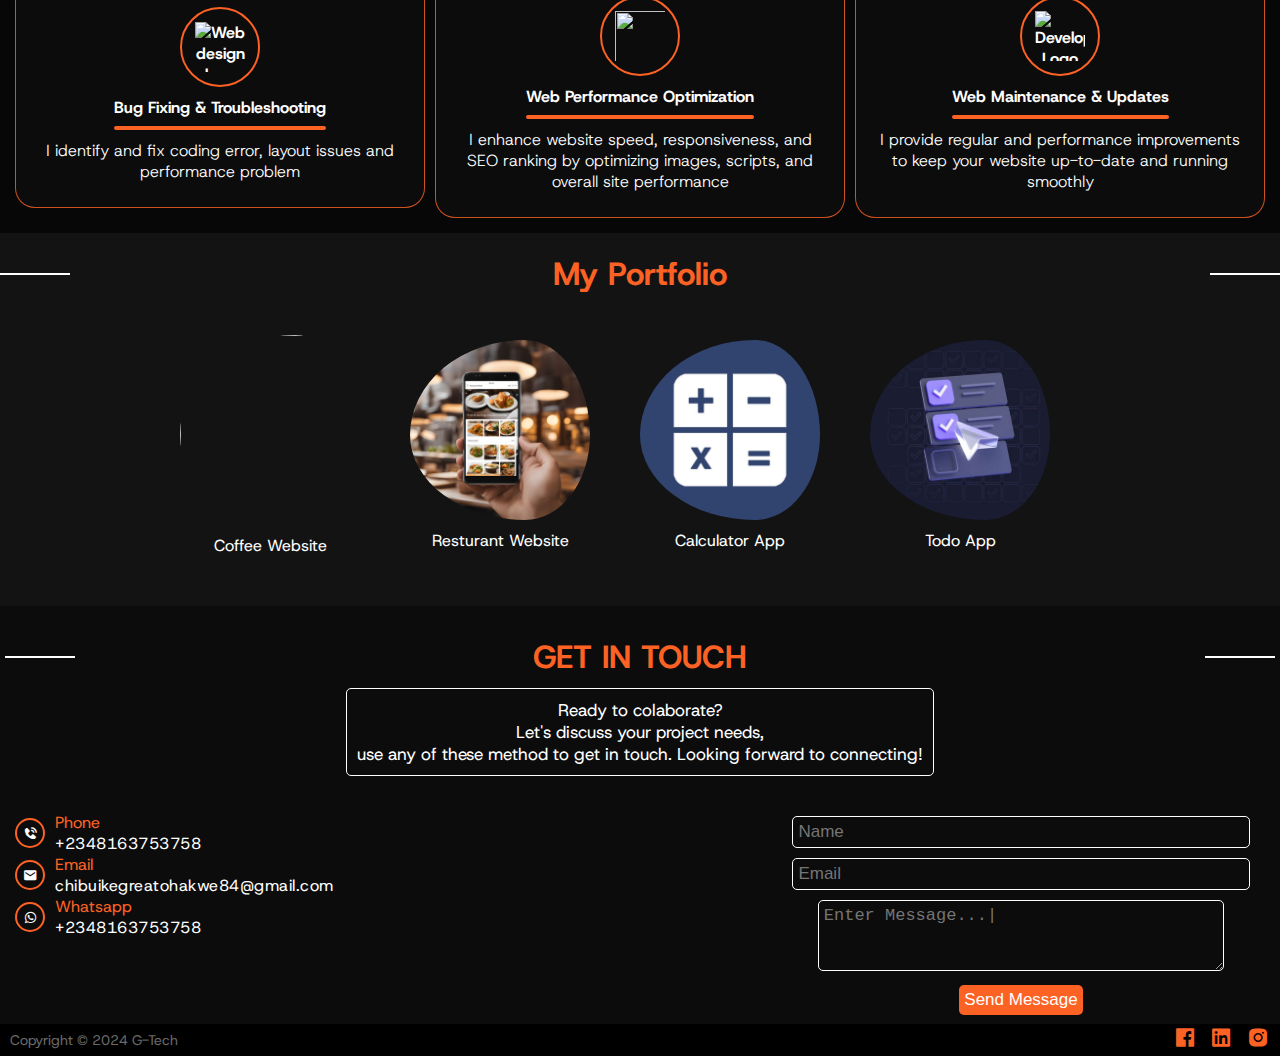
==== commit 8ae6d446: "Update index.html" ====
--- a/index.html
+++ b/index.html
@@ -103,12 +103,12 @@
                   <div class="progress" style="width: 100%;"></div>
                </div>
                <!-- CSS-Progress -->
-               <div class="skill-info" style="width: 90%;">
+               <div class="skill-info" style="width: 80%;">
                   <span class="skill">CSS</span>
-                  <span class="rating">90%</span>
+                  <span class="rating">80%</span>
                </div>
                <div class="progress-container">
-                  <div class="progress" style="width: 90%;"></div>
+                  <div class="progress" style="width: 80%;"></div>
                </div>
                <!-- JavaSript-Progress -->
                <div class="skill-info" style="width: 70%;">
@@ -145,40 +145,77 @@
         
          <div class="services">
             <figure class="figure">
-               <div class="image-circle"><img src="logo/content.png" alt="Web design logo" class="logo"></div>
-               <figcaption id="caption">WEB DESIGN</figcaption>
-               <hr class="services-hr">
-            </figure>
-            <div class="services-description">
-               <p>Expert web design solutions for business amd enterpreneurs, Elevate your  online presence with our stunning user-friepndly website.</p>
-            </div>
-         </div>
-
-         <div class="services">
-            <figure class="figure">
-               <div class="image-circle"><img src="logo/minimal-design-logo.png" alt="Minimal design logo" class="logo"></div>
-               <figcaption id="caption">MINIMAL DESIGN</figcaption>
-               <hr class="services-hr">
-            </figure>
-            <div class="services-description">
-               <p>Expertly crafted minimal websites that drive results,<br>
-               less noise, more conversion. <br>
-               Simplifying web design for a clearer message.
-            </p>
-            </div>
-         </div>
-
-         <div class="services">
-            <figure class="figure">
-               <div class="image-circle"><img src="logo/development.png" alt="Development Logo" class="logo"></div>
-               <figcaption id="caption">DEVELOPMENT</figcaption>
-               <hr class="services-hr">
-            </figure>
-            <div class="services-description">
-               <p>Developing responsive and scalable websites that empowers businesses to thrive online,<br> with flexibility and reliability.
+               <div class="image-circle"><img src="logo/responsive-design.png" alt="Web design logo" class="logo"></div>
+               <figcaption id="caption">Responsive Web Design</figcaption>
+               <hr class="services-hr">
+            </figure>
+            <div class="services-description">
+               <p>I create mobile-friendly websites that adjust to any screen size, ensuring a visually appealing user experience</p>
+            </div>
+         </div>
+
+         <div class="services">
+            <figure class="figure">
+               <div class="image-circle"><img src="logo/ux (1).png" alt="Minimal design logo" class="logo"></div>
+               <figcaption id="caption">UI/UX Design Implementation</figcaption>
+               <hr class="services-hr">
+            </figure>
+            <div class="services-description">
+               <p>I turn  designs into functional , interactive web interface, focusing on usability, aesthetics, and smooth user experiences</p>
+            </div>
+         </div>
+
+         <div class="services">
+            <figure class="figure">
+               <div class="image-circle"><img src="logo/code.png" alt="Development Logo" class="logo"></div>
+               <figcaption id="caption">Custom Web Development</figcaption>
+               <hr class="services-hr">
+            </figure>
+            <div class="services-description">
+               <p>I build unique, visually stunning, high-quality websites tailored to your brand, using clean code for optimal performance and reliability
                </p>
             </div>
          </div>
+         
+      </div>
+      <!-- SERVICE LIST CONTAINER 2 -->
+      <div class="services-list-container">
+        
+         <div class="services">
+            <figure class="figure">
+               <div class="image-circle"><img src="logo/debugging.png" alt="Web design logo" class="logo"></div>
+               <figcaption id="caption">Bug Fixing & Troubleshooting</figcaption>
+               <hr class="services-hr">
+            </figure>
+            <div class="services-description">
+               <p>I identify and fix coding error, layout issues and performance problem</p>
+            </div>
+         </div>
+
+         <div class="services">
+            <figure class="figure">
+               <div class="image-circle"><img src="logo/speedometer.png" alt="" class="logo"></div>
+               <figcaption id="caption">Web Performance Optimization</figcaption>
+               <hr class="services-hr">
+            </figure>
+            <div class="services-description">
+               <p>I enhance website speed, responsiveness, and SEO ranking by optimizing images, scripts, and overall site performance</p>
+            </div>
+         </div>
+
+         <div class="services">
+            <figure class="figure">
+               <div class="image-circle"><img src="logo/api.png" alt="Development Logo" class="logo"></div>
+               <figcaption id="caption">Web Maintenance & Updates</figcaption>
+               <hr class="services-hr">
+            </figure>
+            <div class="services-description">
+               <p>
+                  I provide regular and performance improvements to keep your website up-to-date and running smoothly
+               </p>
+            </div>
+         </div>
+         
       </div>
    </section>
 
@@ -191,14 +228,15 @@
          </div>
 
          <div class="projects-container">
+            <div id="boxes"><a href="coffee Website/index.html"><img style="height: 200px;" src="coffee Website/preview.png" alt=""></a> <p id="boxes-text">Coffee Website</p></div>
+
             <div id="boxes"><a href="projects/Resturant web page/Index.html"><img src="images/food website.jpeg" alt=""></a> <p id="boxes-text">Resturant Website</p></div>
+
             <div id="boxes"><a href="Calculator App/index.html"><img src="images/calculator.jpeg" alt=""></a> <p id="boxes-text">Calculator App</p></div>
+
             <div id="boxes"><a href="Todo_List_App/index.html"><img src="images/Todo-app.jpeg" alt=""></a> <p id="boxes-text">Todo App</p></div>
-            <div id="boxes"><a href=""></a></div>
-            <div id="boxes"><a href=""></a></div>
-            <div id="boxes"><a href=""></a></div>
-         </div>
-      
+         </div>
+
       </section>
 
    <section class="contact-section">
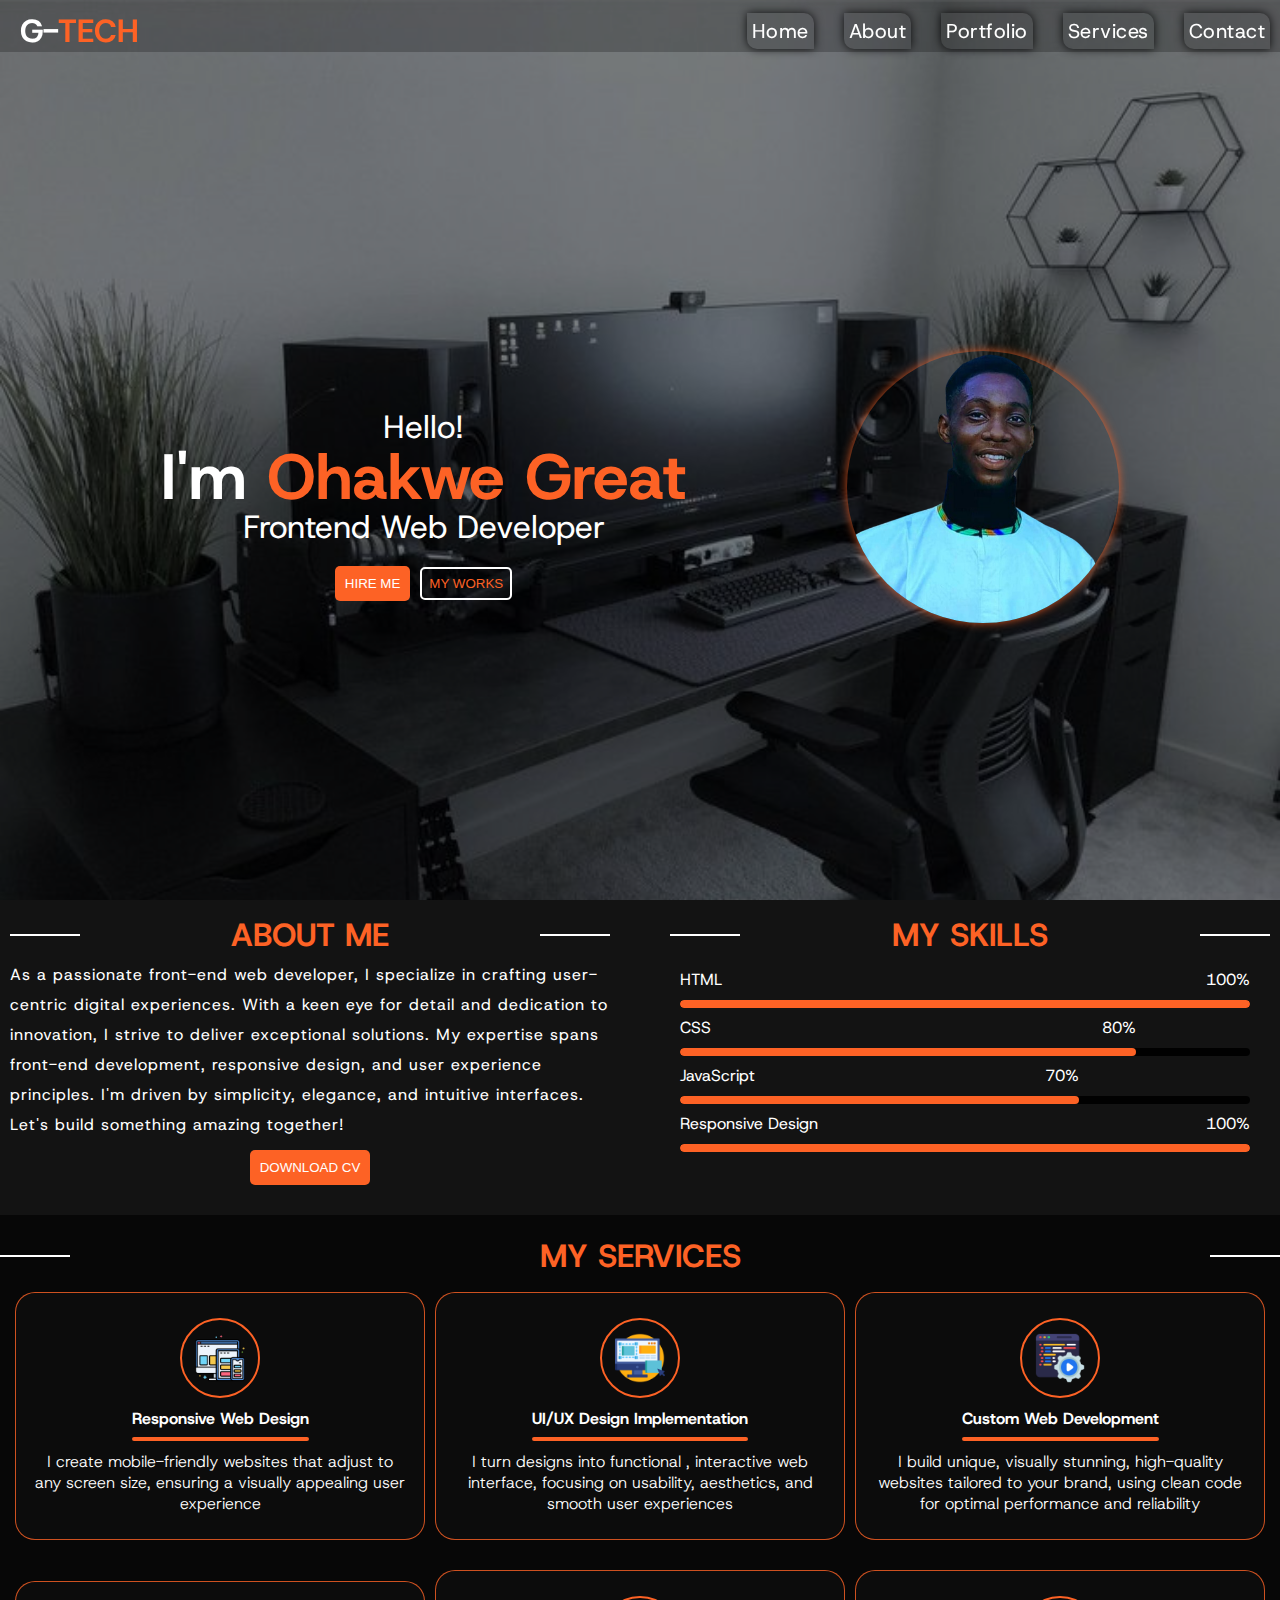
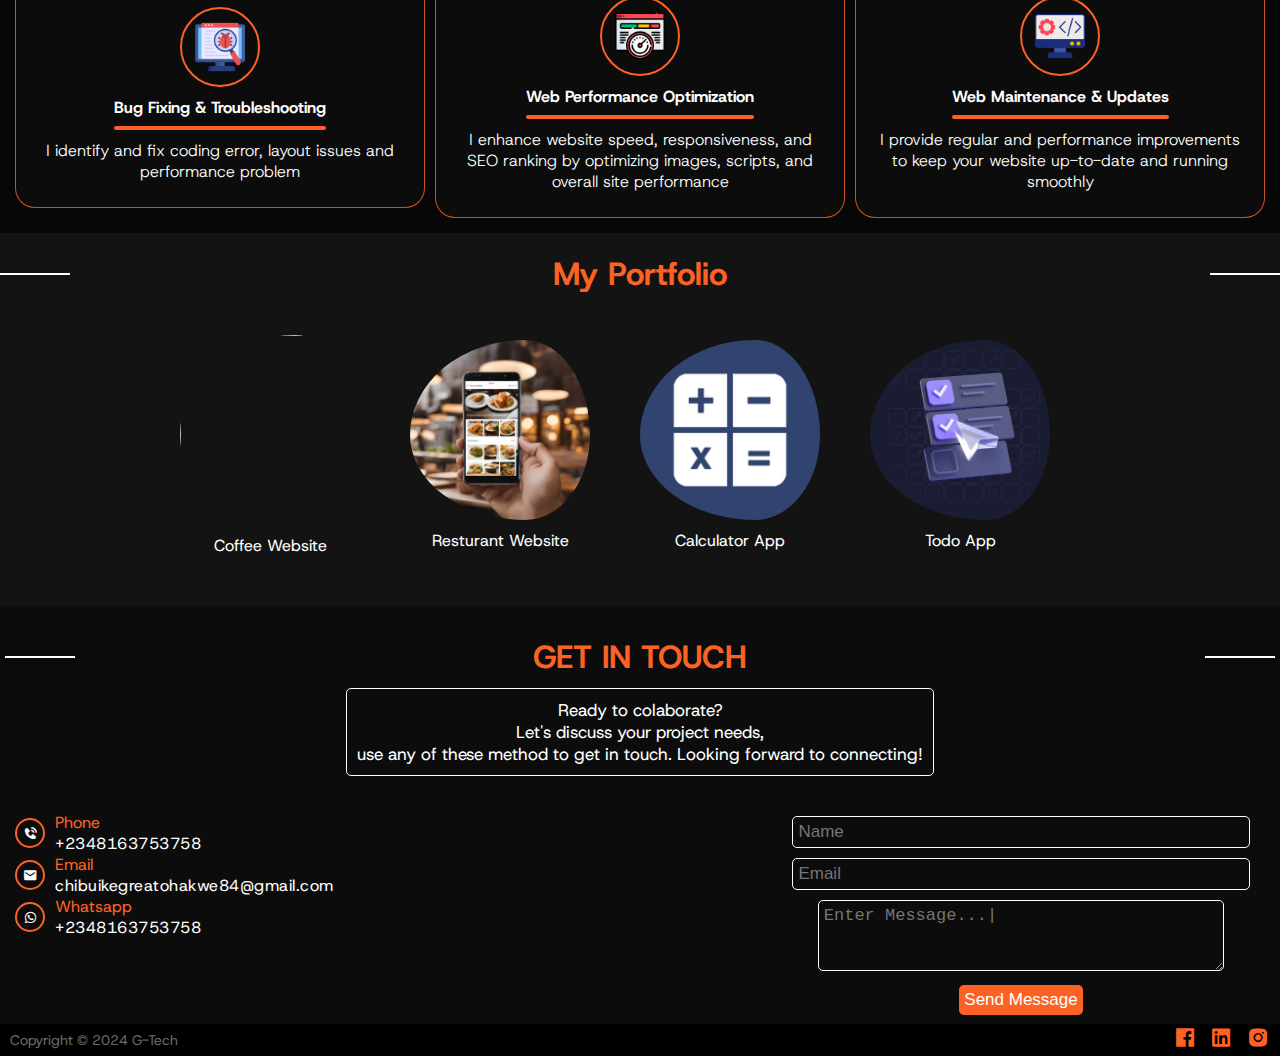
==== commit fd8df212: "Update index.html" ====
--- a/index.html
+++ b/index.html
@@ -228,7 +228,7 @@
          </div>
 
          <div class="projects-container">
-            <div id="boxes"><a href="coffee Website/index.html"><img style="height: 200px;" src="coffee Website/preview.png" alt=""></a> <p id="boxes-text">Coffee Website</p></div>
+            <div id="boxes"><a href="coffee Website/index.html"><img style="height: 200px;" src="images/preview.png" alt=""></a> <p id="boxes-text">Coffee Website</p></div>
 
             <div id="boxes"><a href="projects/Resturant web page/Index.html"><img src="images/food website.jpeg" alt=""></a> <p id="boxes-text">Resturant Website</p></div>
 
--- a/media quaries.css
+++ b/media quaries.css
@@ -190,7 +190,10 @@
     justify-content: center;
     width: 100%;
     padding: 40px 0px;
-  }
+    flex-wrap: wrap;
+  }
+
+
 
   #boxes img,
   #boxes-text {
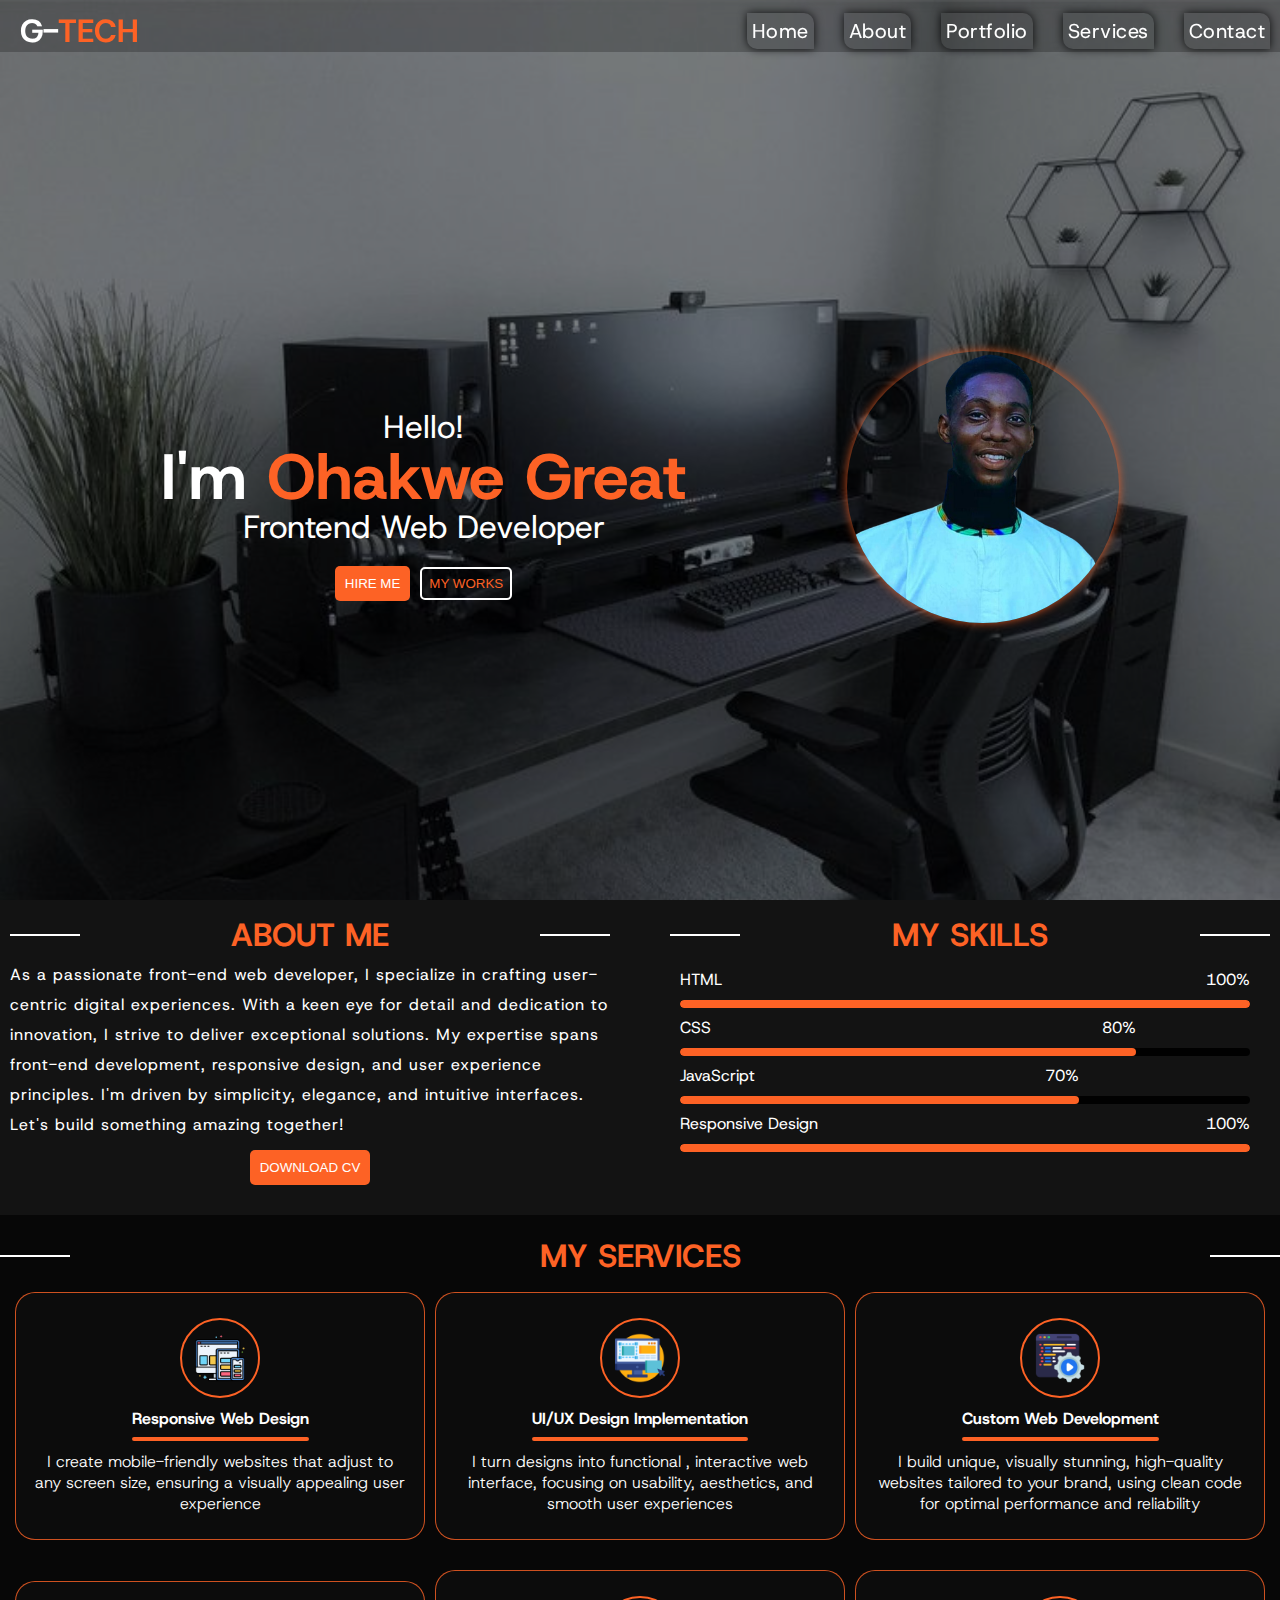
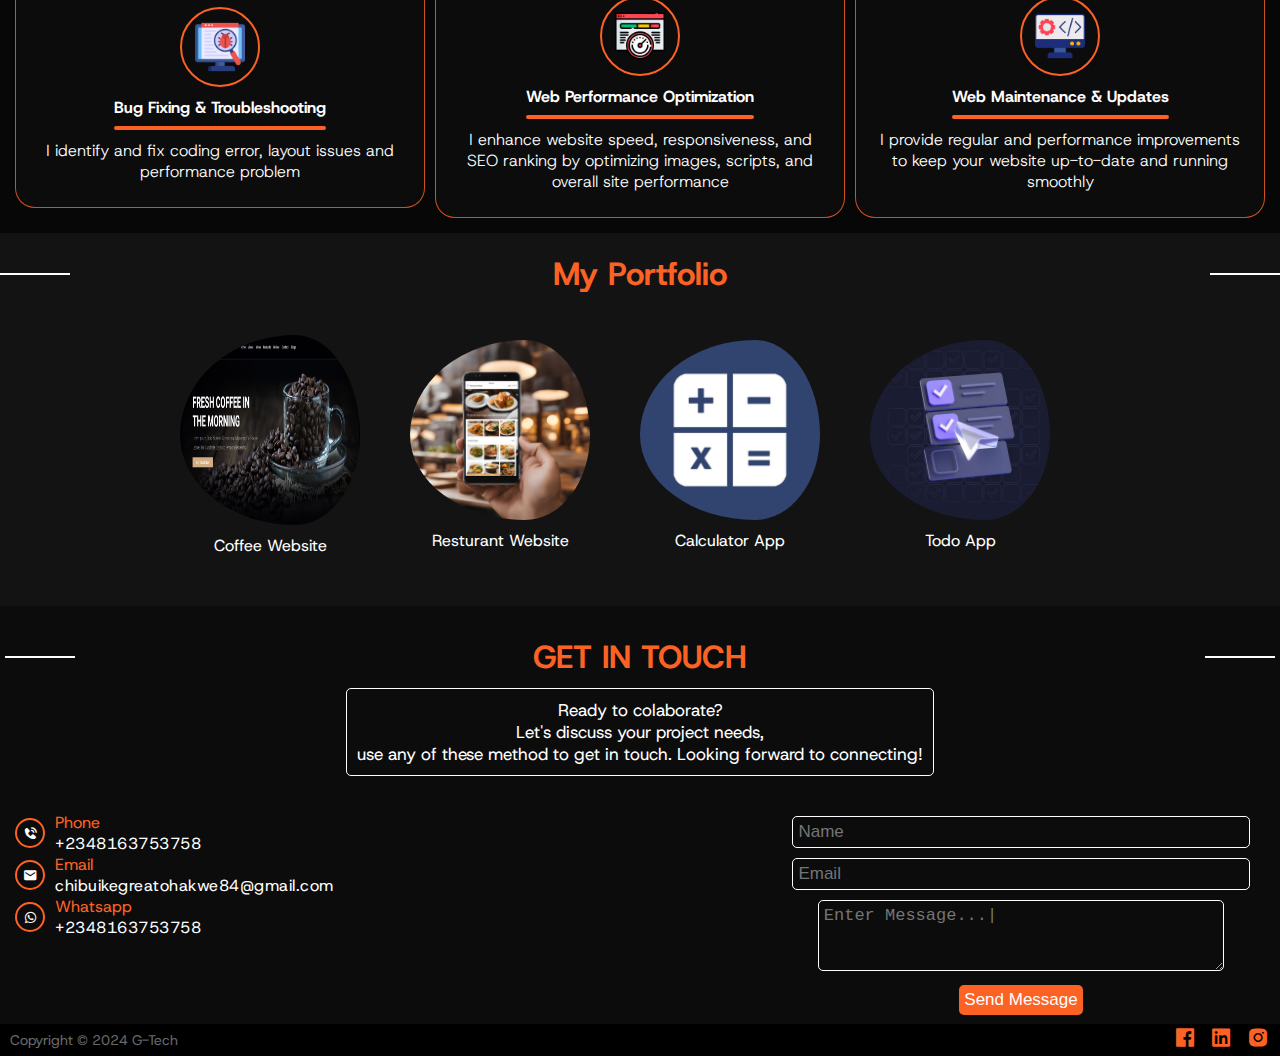
==== commit 7f7c8ec6: "Update index.html" ====
--- a/index.html
+++ b/index.html
@@ -228,7 +228,7 @@
          </div>
 
          <div class="projects-container">
-            <div id="boxes"><a href="coffee Website/index.html"><img style="height: 200px;" src="images/preview.png" alt=""></a> <p id="boxes-text">Coffee Website</p></div>
+            <div id="boxes"><a href=""><img style="height: 200px;" src="images/preview.png" alt=""></a> <p id="boxes-text">Coffee Website</p></div>
 
             <div id="boxes"><a href="projects/Resturant web page/Index.html"><img src="images/food website.jpeg" alt=""></a> <p id="boxes-text">Resturant Website</p></div>
 
